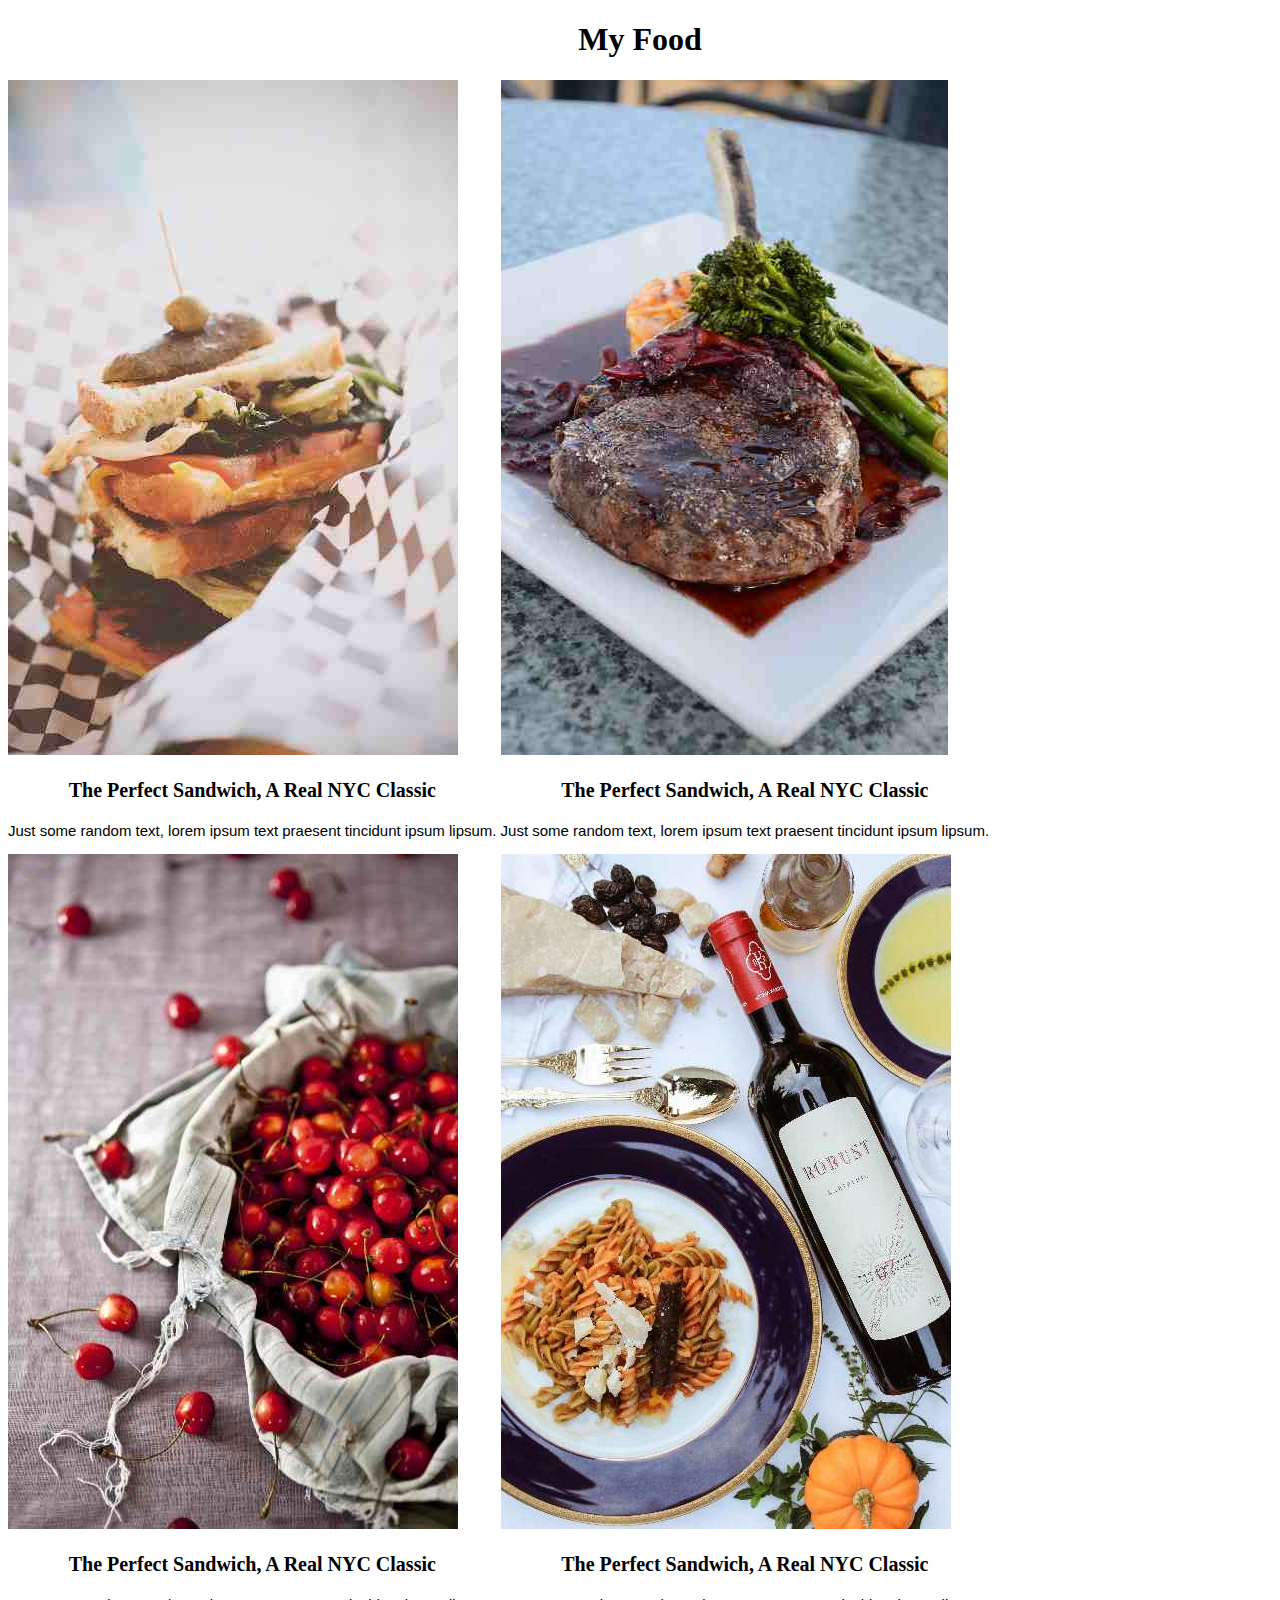
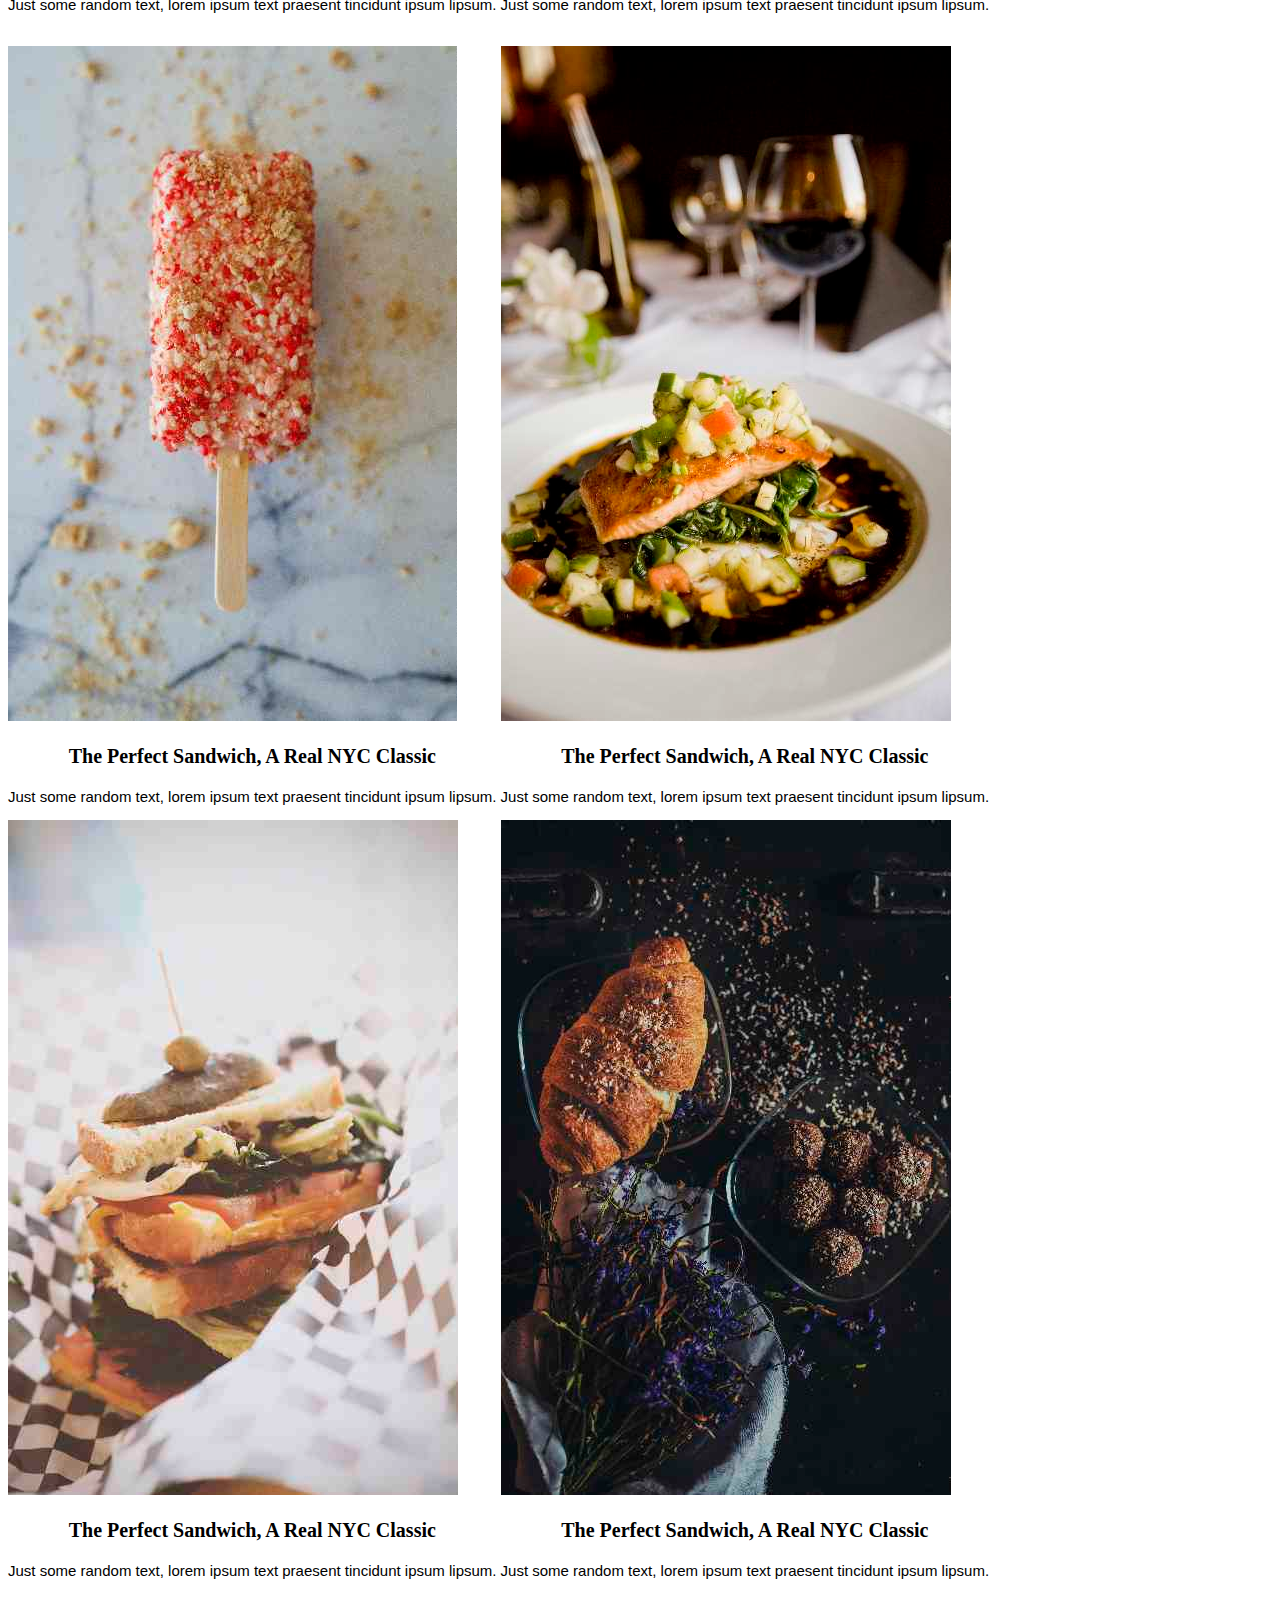
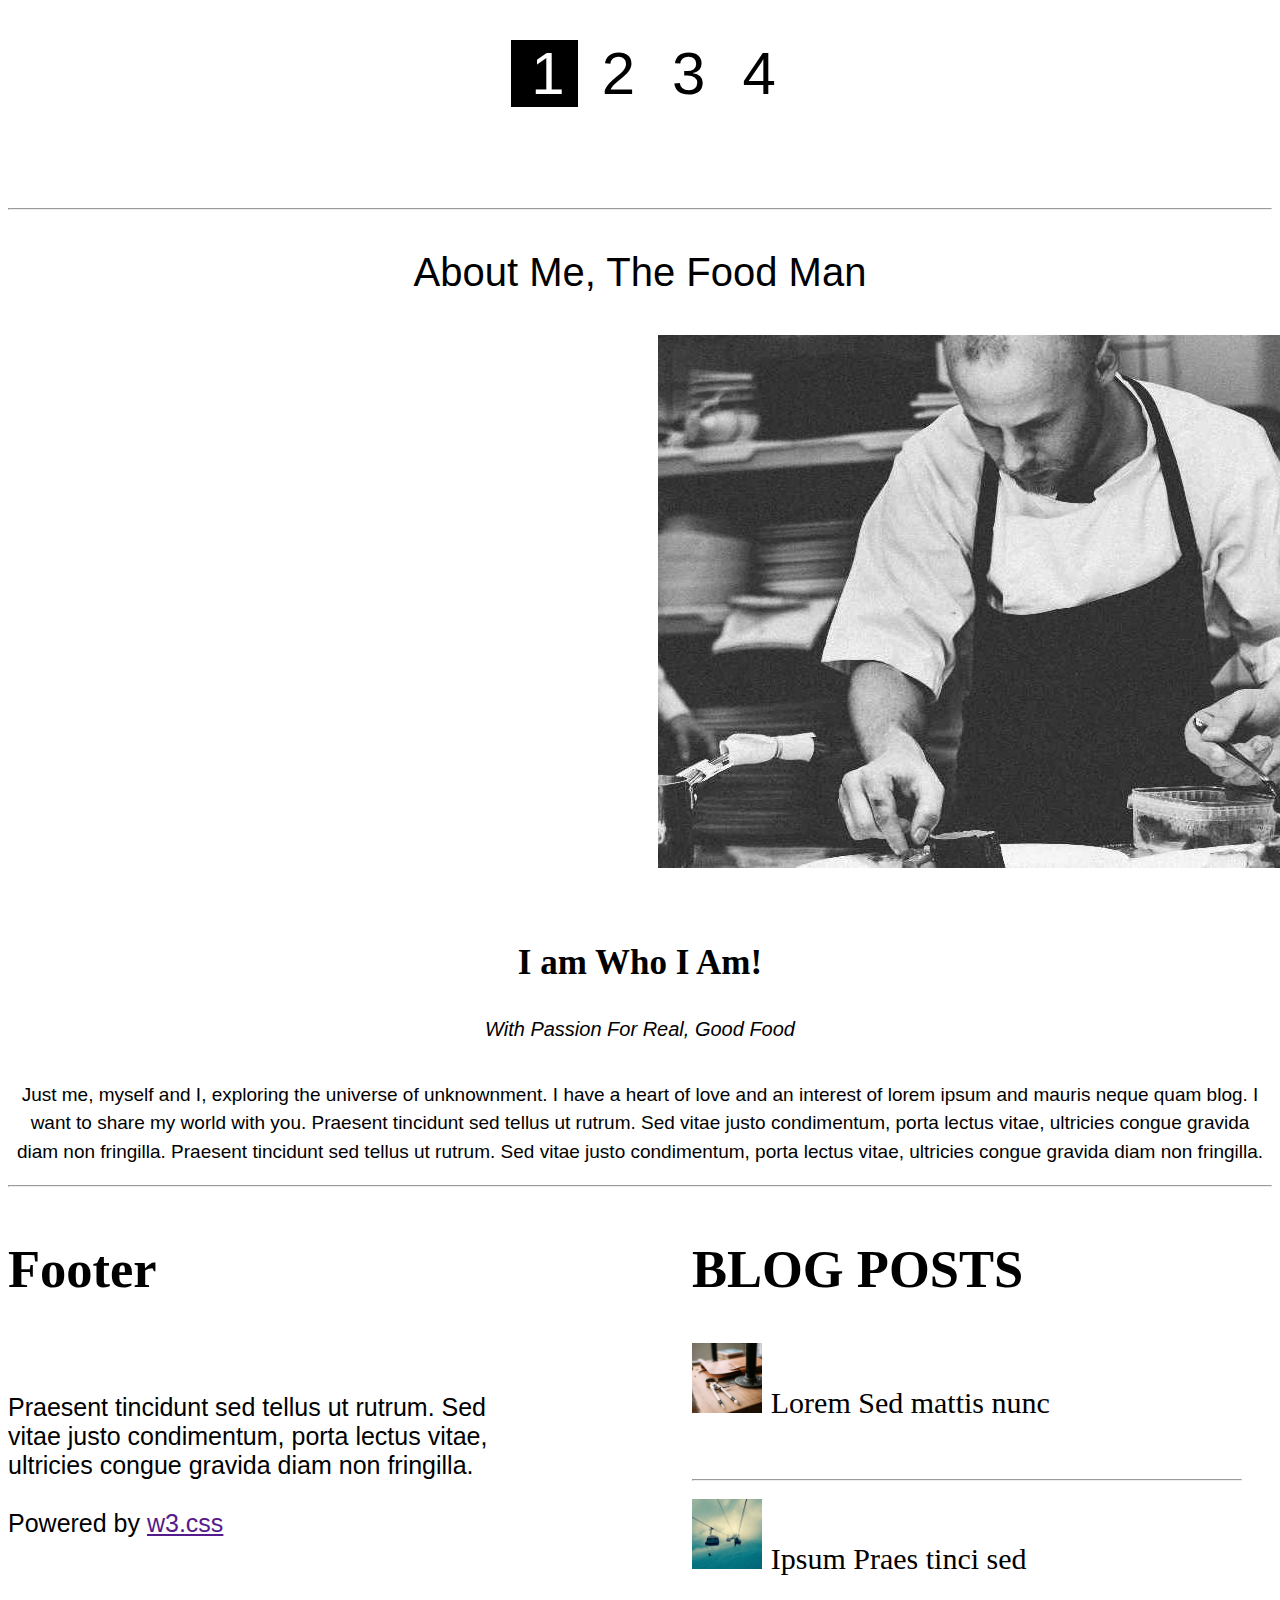
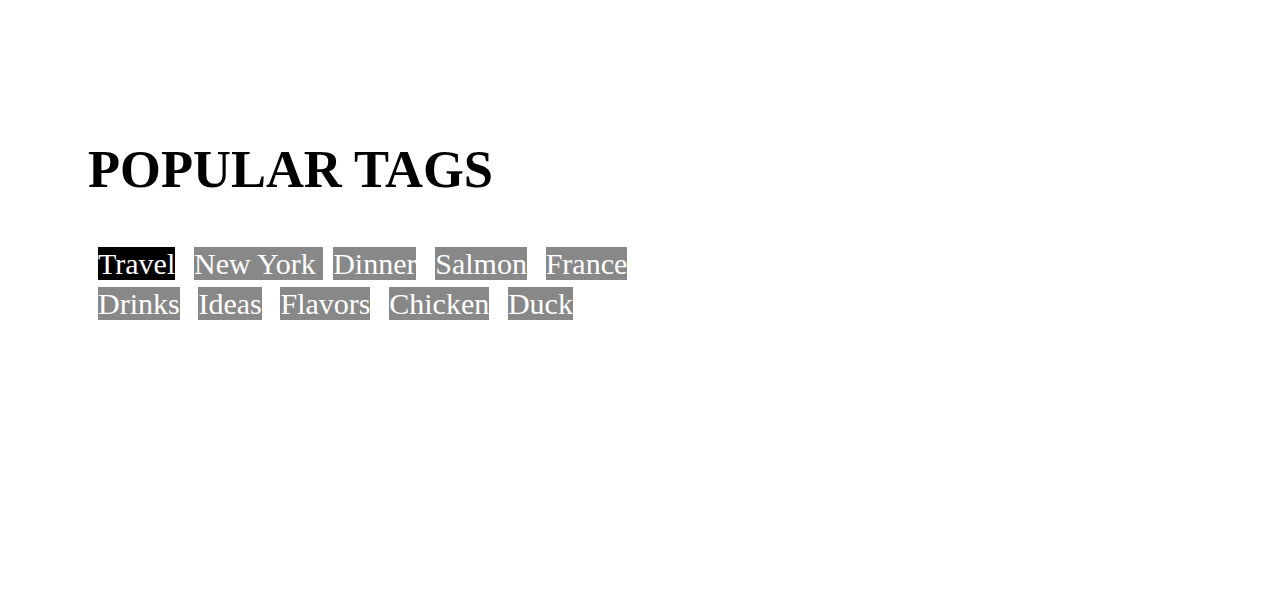
==== 01-05-24.html @ 29919a50 "w3 css school template" ====
<!DOCTYPE html>
<html lang="en">
  <head>
    <meta charset="UTF-8" />
    <meta name="viewport" content="width=device-width, initial-scale=1.0" />
    <title>Document</title>
    <link rel="stylesheet" href="./01-05-24.css" />
  </head>
  <body>

    <h1>My Food</h1>
    <div id="pic-one">
      <img src="./img for css/first pic.jpg" alt="" />
      <h3>The Perfect Sandwich, A Real NYC Classic</h3>
      <p>
        Just some random text, lorem ipsum text praesent tincidunt ipsum lipsum.
      </p>
    </div>

    <div id="pic-two">
      <img src="./img for css/second pic.jpg" alt="" />
      <h3>The Perfect Sandwich, A Real NYC Classic</h3>
      <p>
        Just some random text, lorem ipsum text praesent tincidunt ipsum lipsum.
      </p>
    </div>

    <div id="pic-three">
      <img src="./img for css/third pic.jpg" alt="" />
      <h3>The Perfect Sandwich, A Real NYC Classic</h3>
      <p>
        Just some random text, lorem ipsum text praesent tincidunt ipsum lipsum.
      </p>
    </div>

    <div id="pic-four">
      <img src="./img for css/4th pic.jpg" alt="" />
      <h3>The Perfect Sandwich, A Real NYC Classic</h3>
      <p>
        Just some random text, lorem ipsum text praesent tincidunt ipsum lipsum.
      </p>
    </div>

    <br /><br />

    <div id="pic-five">
      <img src="./img for css/5th pic.jpg" alt="" />
      <h3>The Perfect Sandwich, A Real NYC Classic</h3>
      <p>
        Just some random text, lorem ipsum text praesent tincidunt ipsum lipsum.
      </p>
    </div>

    <div id="pic-six">
      <img src="./img for css/6th pic.jpg" alt="" />
      <h3>The Perfect Sandwich, A Real NYC Classic</h3>
      <p>
        Just some random text, lorem ipsum text praesent tincidunt ipsum lipsum.
      </p>
    </div>

    <div id="pic-seven">
      <img src="./img for css/7th pic.jpg" alt="" />
      <h3>The Perfect Sandwich, A Real NYC Classic</h3>
      <p>
        Just some random text, lorem ipsum text praesent tincidunt ipsum lipsum.
      </p>
    </div>

    <div id="pic-eight">
      <img src="./img for css/8th pic.jpg" alt="" />
      <h3>The Perfect Sandwich, A Real NYC Classic</h3>
      <p>
        Just some random text, lorem ipsum text praesent tincidunt ipsum lipsum.
      </p>
    </div>

    <div id="num">
      <a href="" id="one">1</a>
      <a href="">2</a>
      <a href="">3</a>
      <a href="">4</a>
    </div>

    <hr />

    <h3 id="about-text">About Me, The Food Man</h3>

    <img src="./img for css/food man.jpg" id="img-food" alt="" />
    <br /><br /><br />

    <h3 id="text">I am Who I Am!</h3>

    <p id="para">With Passion For Real, Good Food</p>

    <p id="line">
      Just me, myself and I, exploring the universe of unknownment. I have a
      heart of love and an interest of lorem ipsum and mauris neque quam blog. I
      want to share my world with you. Praesent tincidunt sed tellus ut rutrum.
      Sed vitae justo condimentum, porta lectus vitae, ultricies congue gravida
      diam non fringilla. Praesent tincidunt sed tellus ut rutrum. Sed vitae
      justo condimentum, porta lectus vitae, ultricies congue gravida diam non
      fringilla.
    </p>
    <hr>

    
      <div id="footer1">
        <h2 id="footer-text">Footer</h2>

        <p>
          Praesent tincidunt sed tellus ut rutrum. Sed vitae justo condimentum,
          porta lectus vitae, ultricies congue gravida diam non fringilla. <br><br>
          Powered by <a href="">w3.css</a>
        </p>

      </div>

      <div id="footer2">
        <h2 id="blog">BLOG POSTS</h2>
        <img src="./img for css/footer1.jpg" height="70px" alt="">
       
        <label for="">Lorem 
            Sed mattis nunc</label><br> <br> <hr>

            <img src="./img for css/footer2.jpg" height="70px" alt=""> 
            <label for="">Ipsum
                Praes tinci sed</label>
      </div>

      <div id="footer3">
        <h2 id="popular">POPULAR TAGS</h2>

        <a href="" id="travel">Travel</a>
        <a href="">New York </a>
        <a href="">Dinner</a>
        <a href="">Salmon</a>
        <a href="">France</a>
        <a href="">Drinks</a>
        <a href="">Ideas</a>
        <a href="">Flavors</a>
        <a href="">Chicken</a>
        <a href="">Duck</a>
      </div>

  </body>
</html>
---- 01-05-24.css ----
*{
    padding: 0;
    box-sizing: border-box;
}

h1{
    text-align: center;
}


#pic-one{
    display: inline-block;
 
   
   
}
#pic-two{
    display: inline-block;
   
}

#pic-three{
    display: inline-block;

}

#pic-four{
    display: inline-block;

}

#pic-five{
    display: inline-block;
 
   
   
}
#pic-six{
    display: inline-block;
   
}

#pic-seven{
    display: inline-block;

}

#pic-eight{
    display: inline-block;

}
h3{
    text-align: center;
    font-size: 20px;
}

p{
    text-align: center;
    font-family:  Arial;
    font-size: 15px;
}

#num{
    text-align: center;
    margin-top: 45px;
    margin-bottom: 100px;
}

#num a{
    text-decoration: none;
    font-size: 60px;
    color: black;
    letter-spacing: 13px;
    font-family: karma, sans-serif;
    margin-left: 20px;

    
}

#one{
    background-color: black;
    color: white !important;
    padding-left: 20px;
    
}

#about-text{
font-size: 40px;
font-weight: 100;
font-family: "Karma", sans-serif;
}

#img-food{

margin-left: 650px;
}

#text{
    font-size: 35px;
}

#para{
    font-size: 20px;
    font-style: italic;
}

#line{
    font-size: 19px;
    line-height: 1.5;
    text-align: center;
    margin-top: 40px;
}

#footer1{
    display: inline-block;
    height: 400px;
    width: 500px;
    font-size: 35px;
    vertical-align: top;
}

#footer1 p{
    font-size: 25px;
    text-align: left;
    padding-bottom: 50px;
}

#footer2{
    display: inline-block;
    height: 500px;
    width: 550px;
    font-size: 35px;
    margin-left: 180px;
    margin-top: 0;
    padding-bottom: 50px;
    vertical-align: top;

   
}

#footer-text{
    padding-bottom: 50px;
}



label{
    font-size: 30px;
    padding-top: 20px;
}

#footer3{
    display: inline-block;
    height: 500px;
    width: 550px;
    font-size: 35px;
    margin-left: 80px;
    padding: 0%;
    vertical-align: top;
   

}

#footer3 a{

    text-decoration: none;
    font-size: 30px;
    margin-left: 10px;
    color: white;
    display: inline;
    background-color: rgb(136, 136, 136);
    
}


#travel{
    background-color: black !important;
   

}
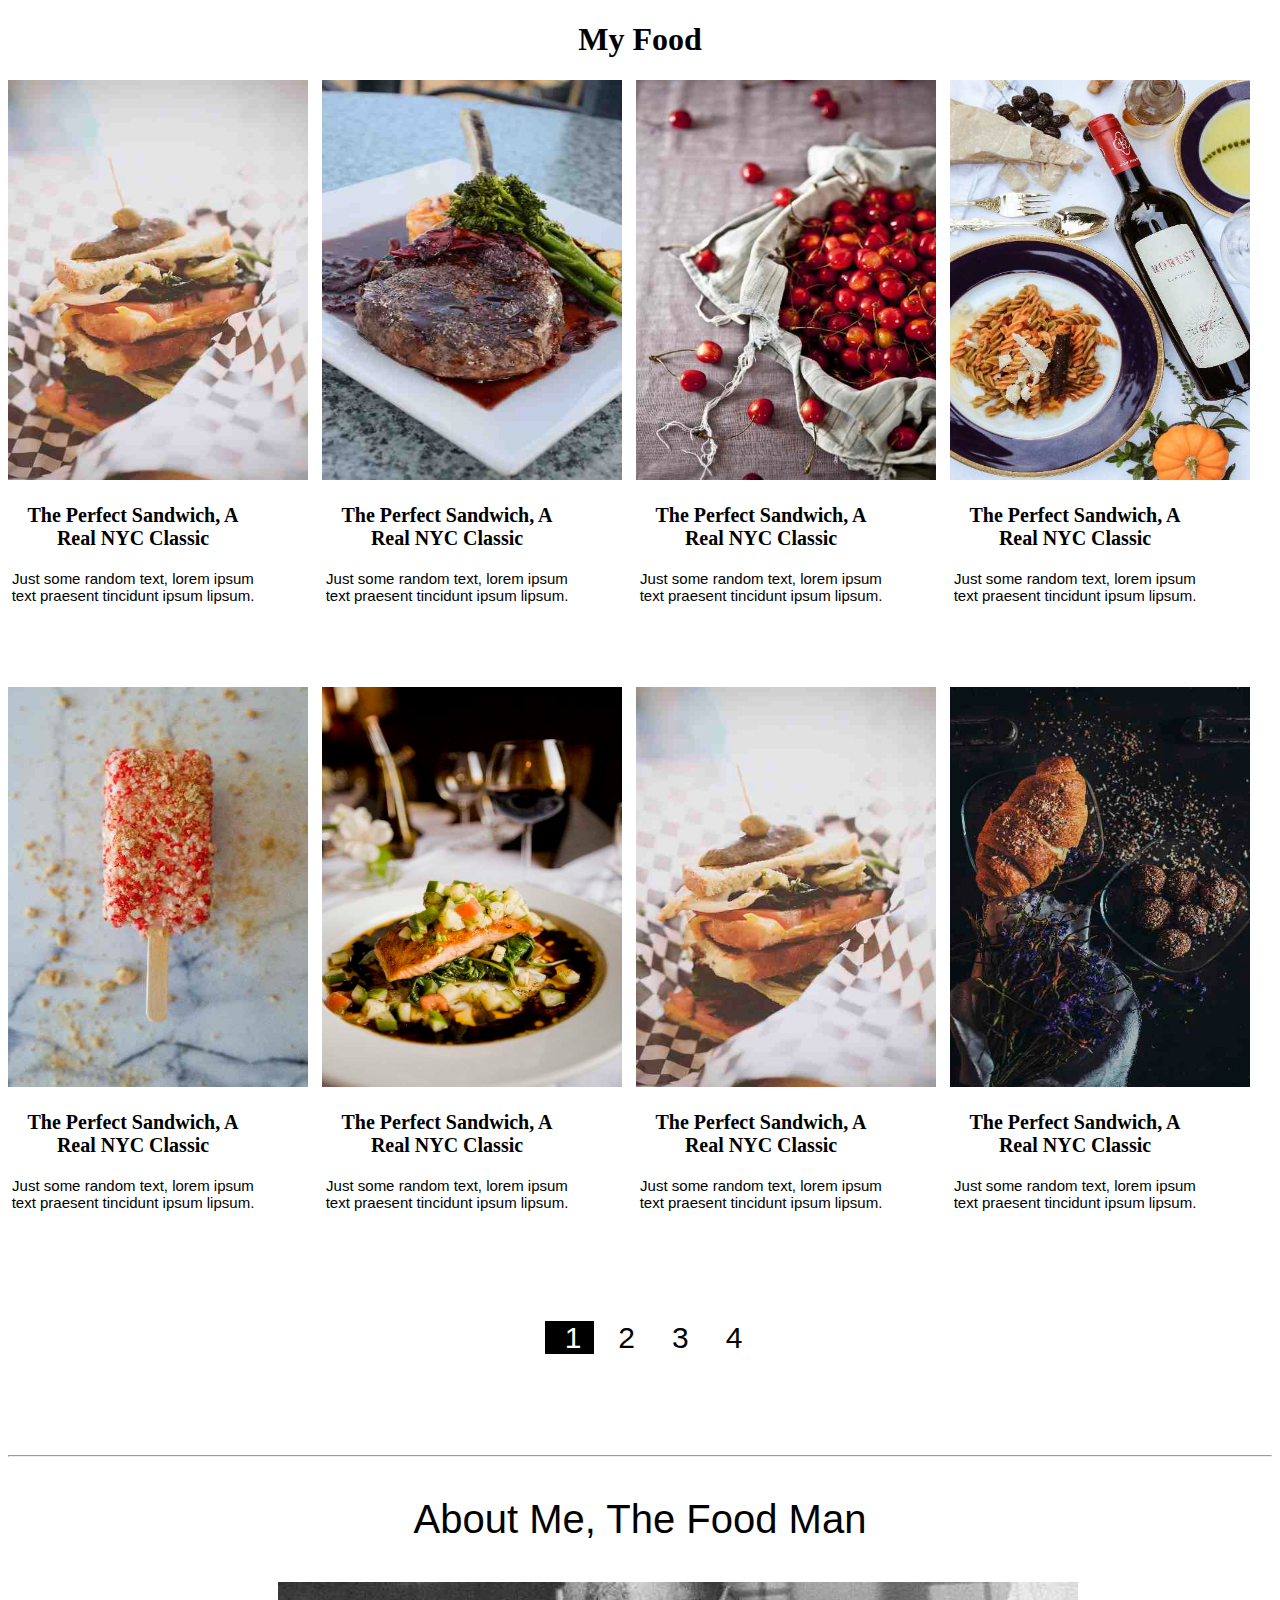
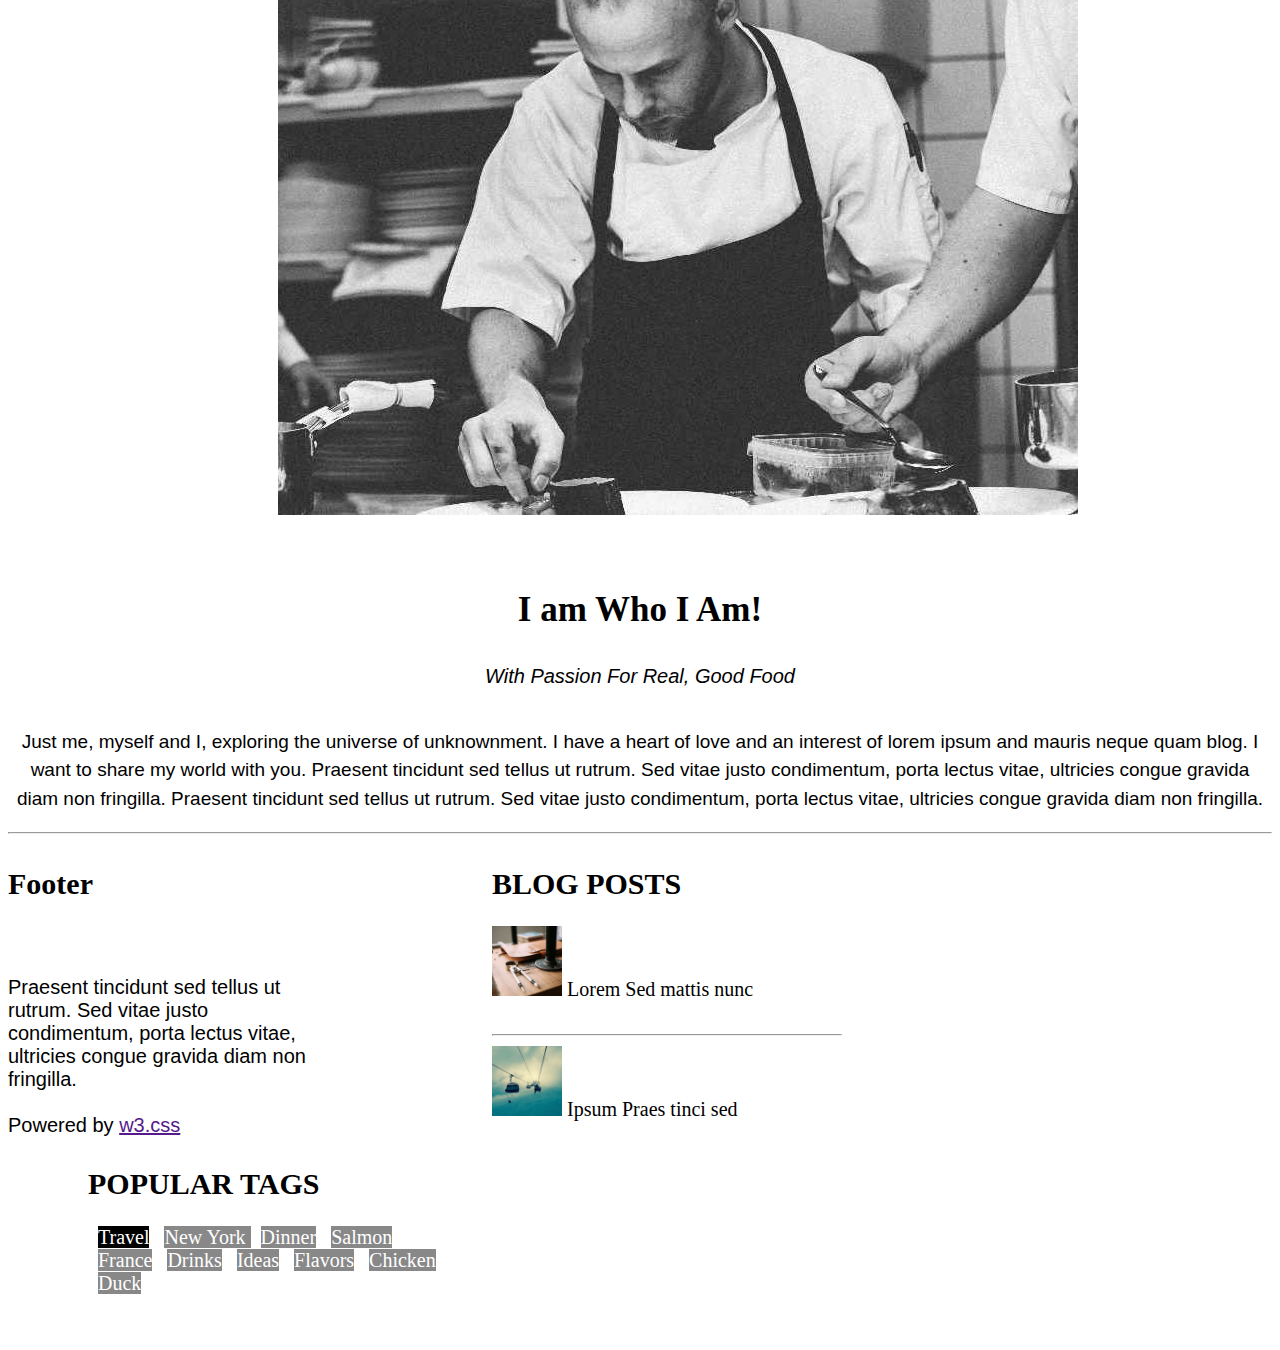
==== commit 3fdeeb25: "modified" ====
--- a/01-05-24.html
+++ b/01-05-24.html
@@ -9,8 +9,10 @@
   <body>
 
     <h1>My Food</h1>
+
+
     <div id="pic-one">
-      <img src="./img for css/first pic.jpg" alt="" />
+      <img src="./img for css/first pic.jpg" width="300px" height="400px" alt="" />
       <h3>The Perfect Sandwich, A Real NYC Classic</h3>
       <p>
         Just some random text, lorem ipsum text praesent tincidunt ipsum lipsum.
@@ -18,7 +20,7 @@
     </div>
 
     <div id="pic-two">
-      <img src="./img for css/second pic.jpg" alt="" />
+      <img src="./img for css/second pic.jpg" width="300px" height="400px" alt="" />
       <h3>The Perfect Sandwich, A Real NYC Classic</h3>
       <p>
         Just some random text, lorem ipsum text praesent tincidunt ipsum lipsum.
@@ -26,7 +28,7 @@
     </div>
 
     <div id="pic-three">
-      <img src="./img for css/third pic.jpg" alt="" />
+      <img src="./img for css/third pic.jpg" width="300px" height="400px" alt="" />
       <h3>The Perfect Sandwich, A Real NYC Classic</h3>
       <p>
         Just some random text, lorem ipsum text praesent tincidunt ipsum lipsum.
@@ -34,7 +36,7 @@
     </div>
 
     <div id="pic-four">
-      <img src="./img for css/4th pic.jpg" alt="" />
+      <img src="./img for css/4th pic.jpg" width="300px" height="400px" alt="" />
       <h3>The Perfect Sandwich, A Real NYC Classic</h3>
       <p>
         Just some random text, lorem ipsum text praesent tincidunt ipsum lipsum.
@@ -44,7 +46,7 @@
     <br /><br />
 
     <div id="pic-five">
-      <img src="./img for css/5th pic.jpg" alt="" />
+      <img src="./img for css/5th pic.jpg" width="300px" height="400px" alt="" />
       <h3>The Perfect Sandwich, A Real NYC Classic</h3>
       <p>
         Just some random text, lorem ipsum text praesent tincidunt ipsum lipsum.
@@ -52,7 +54,7 @@
     </div>
 
     <div id="pic-six">
-      <img src="./img for css/6th pic.jpg" alt="" />
+      <img src="./img for css/6th pic.jpg" width="300px" height="400px" alt="" />
       <h3>The Perfect Sandwich, A Real NYC Classic</h3>
       <p>
         Just some random text, lorem ipsum text praesent tincidunt ipsum lipsum.
@@ -60,7 +62,7 @@
     </div>
 
     <div id="pic-seven">
-      <img src="./img for css/7th pic.jpg" alt="" />
+      <img src="./img for css/7th pic.jpg" width="300px" height="400px" alt="" />
       <h3>The Perfect Sandwich, A Real NYC Classic</h3>
       <p>
         Just some random text, lorem ipsum text praesent tincidunt ipsum lipsum.
@@ -68,7 +70,7 @@
     </div>
 
     <div id="pic-eight">
-      <img src="./img for css/8th pic.jpg" alt="" />
+      <img src="./img for css/8th pic.jpg" width="300px" height="400px" alt="" />
       <h3>The Perfect Sandwich, A Real NYC Classic</h3>
       <p>
         Just some random text, lorem ipsum text praesent tincidunt ipsum lipsum.
--- a/01-05-24.css
+++ b/01-05-24.css
@@ -10,43 +10,61 @@
 
 #pic-one{
     display: inline-block;
+    width: 250px;
+    
  
    
    
 }
 #pic-two{
     display: inline-block;
+    width: 250px;
+    margin-left: 60px;
    
 }
 
 #pic-three{
     display: inline-block;
+    width: 250px;
+    margin-left: 60px;
 
 }
 
 #pic-four{
     display: inline-block;
+    width: 250px;
+    margin-left: 60px;
 
 }
 
 #pic-five{
     display: inline-block;
+    width: 250px;
+    margin-top: 50px;
+    margin-bottom: 50px;
+   
  
    
    
 }
 #pic-six{
     display: inline-block;
+    width: 250px;
+    margin-left: 60px;
    
 }
 
 #pic-seven{
     display: inline-block;
+    width: 250px;
+    margin-left: 60px;
 
 }
 
 #pic-eight{
     display: inline-block;
+    width: 250px;
+    margin-left: 60px;
 
 }
 h3{
@@ -68,7 +86,7 @@
 
 #num a{
     text-decoration: none;
-    font-size: 60px;
+    font-size: 30px;
     color: black;
     letter-spacing: 13px;
     font-family: karma, sans-serif;
@@ -92,7 +110,8 @@
 
 #img-food{
 
-margin-left: 650px;
+margin-left: 270px;
+text-align: center;
 }
 
 #text{
@@ -113,23 +132,23 @@
 
 #footer1{
     display: inline-block;
-    height: 400px;
-    width: 500px;
-    font-size: 35px;
+    height: 200px;
+    width: 300px;
+    font-size: 20px;
     vertical-align: top;
 }
 
 #footer1 p{
-    font-size: 25px;
+    font-size: 20px;
     text-align: left;
     padding-bottom: 50px;
 }
 
 #footer2{
     display: inline-block;
-    height: 500px;
-    width: 550px;
-    font-size: 35px;
+    height: 300px;
+    width: 350px;
+    font-size: 20px;
     margin-left: 180px;
     margin-top: 0;
     padding-bottom: 50px;
@@ -145,15 +164,15 @@
 
 
 label{
-    font-size: 30px;
+    font-size: 20px;
     padding-top: 20px;
 }
 
 #footer3{
     display: inline-block;
-    height: 500px;
-    width: 550px;
-    font-size: 35px;
+    height: 200px;
+    width: 350px;
+    font-size: 20px;
     margin-left: 80px;
     padding: 0%;
     vertical-align: top;
@@ -164,7 +183,7 @@
 #footer3 a{
 
     text-decoration: none;
-    font-size: 30px;
+    font-size: 20px;
     margin-left: 10px;
     color: white;
     display: inline;
